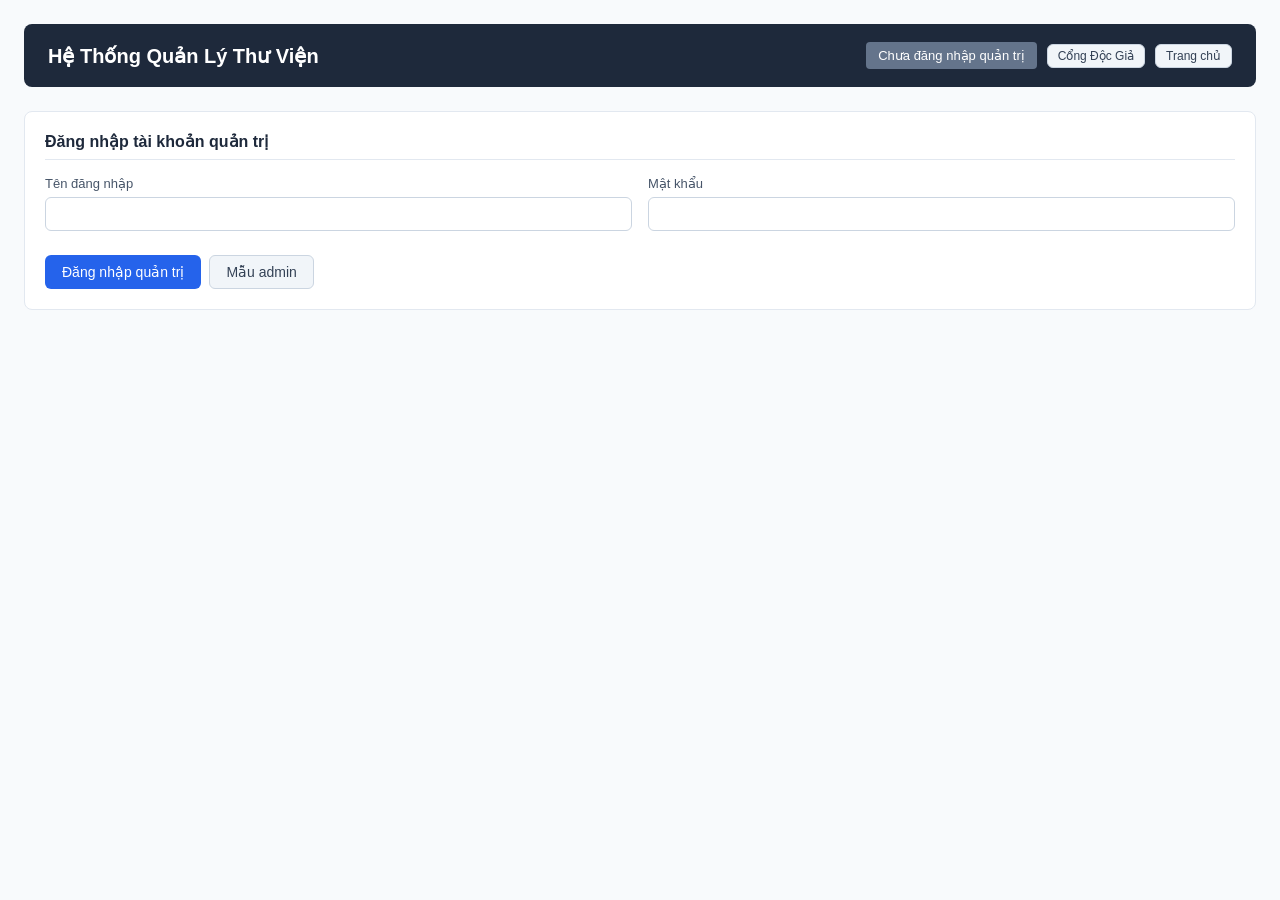
==== Frontend/admin/index.html @ 00b40236 "feat: add frontend web portals, styles, and architecture documentation" ====
<!DOCTYPE html>
<html lang="vi">
<head>
    <meta charset="UTF-8">
    <meta name="viewport" content="width=device-width, initial-scale=1.0">
    <title>Hệ Thống Quản Lý Thư Viện</title>
    <link rel="stylesheet" href="css/style.css">
</head>
<body>
    <div class="container">
        <!-- Thanh tieu de dau trang -->
        <header>
            <div>
                <h1>Hệ Thống Quản Lý Thư Viện</h1>
            </div>
            <div class="auth-bar">
                <span id="userStatus" class="badge badge-guest">Chưa đăng nhập</span>
                <button id="btnChangePasswordModal" class="btn btn-secondary btn-sm hidden" onclick="toggleChangePasswordCard()">Đổi mật khẩu</button>
                <button id="btnLogout" class="btn btn-secondary btn-sm hidden" onclick="handleLogout()">Đăng xuất</button>
                <a href="../user/index.html" class="btn btn-secondary btn-sm">Cổng Độc Giả</a>
                <a href="../index.html" class="btn btn-secondary btn-sm">Trang chủ</a>
            </div>
        </header>

        <!-- Thong bao phan hoi he thong -->
        <div id="notification" class="alert hidden"></div>

        <!-- Khoi dang nhap quan tri -->
        <div id="loginCard" class="card">
            <div class="card-title">Đăng nhập tài khoản quản trị</div>
            <form id="loginForm" onsubmit="handleLogin(event)">
                <div class="form-row">
                    <div class="form-group">
                        <label>Tên đăng nhập</label>
                        <input type="text" id="loginUsername" required autocomplete="username">
                    </div>
                    <div class="form-group">
                        <label>Mật khẩu</label>
                        <input type="password" id="loginPassword" required autocomplete="current-password">
                    </div>
                </div>
                <div class="btn-group">
                    <button type="submit" class="btn btn-primary">Đăng nhập quản trị</button>
                    <button type="button" class="btn btn-secondary" onclick="fillAdminAccount()">Mẫu admin</button>
                </div>
            </form>
        </div>

        <!-- Khoi doi mat khau -->
        <div id="changePasswordCard" class="card hidden">
            <div class="card-title">Đổi mật khẩu tài khoản quản trị</div>
            <form id="changePasswordForm" onsubmit="handleChangePassword(event)">
                <div class="form-row">
                    <div class="form-group">
                        <label>Mật khẩu hiện tại</label>
                        <input type="password" id="currentPassword" required>
                    </div>
                    <div class="form-group">
                        <label>Mật khẩu mới</label>
                        <input type="password" id="newPassword" required minlength="8">
                    </div>
                </div>
                <div class="btn-group">
                    <button type="submit" class="btn btn-primary">Xác nhận đổi</button>
                    <button type="button" class="btn btn-secondary" onclick="toggleChangePasswordCard()">Đóng</button>
                </div>
            </form>
        </div>

        <!-- Khu vuc quan tri chinh -->
        <div id="mainAdminSection" class="hidden">
            <!-- Thanh chuyen Tab chuc nang quan ly -->
            <div class="tabs">
                <button type="button" class="tab-btn active" id="tabBooksBtn" onclick="switchTab('books')">Quản lý Sách</button>
                <button type="button" class="tab-btn" id="tabBorrowsBtn" onclick="switchTab('borrows')">Quản lý Mượn Trả</button>
                <button type="button" class="tab-btn" id="tabMetaBtn" onclick="switchTab('meta')">Thể loại và Tác giả</button>
                <button type="button" class="tab-btn" id="tabStatsBtn" onclick="switchTab('stats')">Thống kê Báo cáo</button>
                <button type="button" class="tab-btn" id="tabUsersBtn" onclick="switchTab('users')">Quản lý Người dùng</button>
            </div>

            <!-- Tab 1: Quan ly sach -->
            <div id="tabBooksSection">
                <!-- Form them va cap nhat sach -->
                <div class="card">
                    <div id="formTitle" class="card-title">Thêm sách mới vào kho</div>
                    <form id="bookForm" onsubmit="handleSaveBook(event)">
                        <input type="hidden" id="bookId">
                        
                        <div class="form-row">
                            <div class="form-group">
                                <label>Tiêu đề sách</label>
                                <input type="text" id="bookTitle" required maxlength="200">
                            </div>
                            <div class="form-group">
                                <label>Mã ISBN</label>
                                <input type="text" id="bookISBN" required maxlength="20">
                            </div>
                            <div class="form-group">
                                <label>Thể loại</label>
                                <select id="bookCategoryId" required>
                                    <option value="">Chọn thể loại</option>
                                </select>
                            </div>
                        </div>

                        <div class="form-row">
                            <div class="form-group">
                                <label>Giá sách</label>
                                <input type="number" id="bookPrice" step="1000" min="1000" required>
                            </div>
                            <div class="form-group">
                                <label>Số lượng tồn kho</label>
                                <input type="number" id="bookQuantity" min="0" required>
                            </div>
                            <div class="form-group">
                                <label>Tác giả</label>
                                <select id="bookAuthorId" required>
                                    <option value="">Chọn tác giả</option>
                                </select>
                            </div>
                            <div class="form-group">
                                <label>Ngày xuất bản</label>
                                <input type="date" id="bookPublishedDate" required>
                            </div>
                        </div>

                        <div class="form-group">
                            <label>Mô tả tóm tắt</label>
                            <textarea id="bookDescription" rows="2" maxlength="500"></textarea>
                        </div>

                        <div class="btn-group">
                            <button type="submit" id="btnSaveBook" class="btn btn-primary">Lưu thông tin sách</button>
                            <button type="button" id="btnCancelEdit" class="btn btn-secondary hidden" onclick="resetBookForm()">Hủy chỉnh sửa</button>
                        </div>
                    </form>
                </div>

                <!-- Bang danh sach sach va cong cu loc -->
                <div class="card">
                    <div class="toolbar">
                        <div class="search-box">
                            <input type="text" id="searchKeyword" placeholder="Tìm theo tiêu đề sách">
                            <select id="sortOrder" style="width: 170px;">
                                <option value="">Sắp xếp mặc định</option>
                                <option value="Price asc">Giá tăng dần</option>
                                <option value="Price desc">Giá giảm dần</option>
                                <option value="Title asc">Tiêu đề A đến Z</option>
                            </select>
                            <button type="button" class="btn btn-primary" onclick="loadBooks()">Tìm kiếm</button>
                            <button type="button" class="btn btn-secondary" onclick="resetBookFilters()">Tải lại</button>
                        </div>
                        <div class="export-box">
                            <span>Xuất dữ liệu:</span>
                            <button type="button" class="btn btn-secondary btn-sm" onclick="fetchContent('application/json')">JSON</button>
                            <button type="button" class="btn btn-secondary btn-sm" onclick="fetchContent('application/xml')">XML</button>
                            <button type="button" class="btn btn-secondary btn-sm" onclick="fetchContent('text/csv')">CSV</button>
                        </div>
                    </div>

                    <div class="table-responsive">
                        <table>
                            <thead>
                                <tr>
                                    <th>Mã ID</th>
                                    <th>Tiêu đề</th>
                                    <th>Mã ISBN</th>
                                    <th>Thể loại</th>
                                    <th>Giá</th>
                                    <th>Tồn kho</th>
                                    <th>Tác giả</th>
                                    <th>Thao tác</th>
                                </tr>
                            </thead>
                            <tbody id="booksTableBody">
                                <tr>
                                    <td colspan="8" style="text-align: center; color: #64748b;">Đang tải dữ liệu kho sách...</td>
                                </tr>
                            </tbody>
                        </table>
                    </div>
                </div>

                <!-- Hop ket qua noi dung Content Negotiation -->
                <div class="card">
                    <div class="card-title">Kết quả phản hồi định dạng dữ liệu</div>
                    <pre id="apiOutput" class="output-pre">Chưa có yêu cầu xuất định dạng nào được thực hiện</pre>
                </div>
            </div>

            <!-- Tab 2: Quan ly muon tra -->
            <div id="tabBorrowsSection" class="card hidden">
                <div class="toolbar">
                    <button type="button" class="btn btn-secondary" onclick="loadBorrowRecords()">Làm mới danh sách phiếu mượn</button>
                </div>
                <div class="table-responsive">
                    <table>
                        <thead>
                            <tr>
                                <th>Mã phiếu</th>
                                <th>Người mượn</th>
                                <th>Tên sách</th>
                                <th>Ngày mượn</th>
                                <th>Hạn trả</th>
                                <th>Ngày trả thực tế</th>
                                <th>Trạng thái</th>
                                <th>Tiền phạt</th>
                                <th>Thao tác xử lý</th>
                            </tr>
                        </thead>
                        <tbody id="borrowsTableBody">
                            <tr>
                                <td colspan="9" style="text-align: center; color: #64748b;">Đang tải danh sách phiếu...</td>
                            </tr>
                        </tbody>
                    </table>
                </div>
            </div>

            <!-- Tab 3: The loai va Tac gia -->
            <div id="tabMetaSection" class="hidden">
                <div class="two-col-grid">
                    <!-- Quan ly the loai -->
                    <div class="card">
                        <div class="card-title">Quản lý Thể loại sách</div>
                        <form id="categoryForm" onsubmit="handleAddCategory(event)">
                            <div class="form-group">
                                <label>Tên thể loại</label>
                                <input type="text" id="catName" required maxlength="100">
                            </div>
                            <div class="form-group">
                                <label>Mô tả thể loại</label>
                                <input type="text" id="catDescription" maxlength="255">
                            </div>
                            <button type="submit" class="btn btn-primary btn-sm">Thêm thể loại mới</button>
                        </form>
                        <div class="table-responsive" style="margin-top: 16px;">
                            <table>
                                <thead>
                                    <tr>
                                        <th>Mã ID</th>
                                        <th>Tên thể loại</th>
                                        <th>Số sách</th>
                                        <th>Thao tác</th>
                                    </tr>
                                </thead>
                                <tbody id="categoriesTableBody">
                                    <tr><td colspan="4" style="text-align: center;">Đang tải...</td></tr>
                                </tbody>
                            </table>
                        </div>
                    </div>

                    <!-- Quan ly tac gia -->
                    <div class="card">
                        <div class="card-title">Quản lý Tác giả sách</div>
                        <form id="authorForm" onsubmit="handleAddAuthor(event)">
                            <div class="form-group">
                                <label>Tên tác giả</label>
                                <input type="text" id="authorFullName" required maxlength="100">
                            </div>
                            <div class="form-group">
                                <label>Tiểu sử</label>
                                <input type="text" id="authorBio" maxlength="500">
                            </div>
                            <button type="submit" class="btn btn-primary btn-sm">Thêm tác giả mới</button>
                        </form>
                        <div class="table-responsive" style="margin-top: 16px;">
                            <table>
                                <thead>
                                    <tr>
                                        <th>Mã ID</th>
                                        <th>Họ tên tác giả</th>
                                        <th>Số sách</th>
                                        <th>Thao tác</th>
                                    </tr>
                                </thead>
                                <tbody id="authorsTableBody">
                                    <tr><td colspan="4" style="text-align: center;">Đang tải...</td></tr>
                                </tbody>
                            </table>
                        </div>
                    </div>
                </div>
            </div>

            <!-- Tab 4: Thong ke bao cao -->
            <div id="tabStatsSection" class="card hidden">
                <div class="toolbar">
                    <button type="button" class="btn btn-secondary" onclick="loadStatistics()">Cập nhật số liệu thống kê</button>
                </div>
                <div id="statsContainer">
                    <p style="color: #64748b;">Nhấn cập nhật số liệu để xem thống kê toàn hệ thống.</p>
                </div>
            </div>

            <!-- Tab 5: Quan ly nguoi dung -->
            <div id="tabUsersSection" class="card hidden">
                <div class="toolbar">
                    <button type="button" class="btn btn-secondary" onclick="loadUsers()">Tải danh sách tài khoản</button>
                </div>
                <div class="table-responsive">
                    <table>
                        <thead>
                            <tr>
                                <th>Mã ID</th>
                                <th>Tên đăng nhập</th>
                                <th>Email</th>
                                <th>Họ tên</th>
                                <th>Vai trò</th>
                                <th>Thao tác phân quyền</th>
                            </tr>
                        </thead>
                        <tbody id="usersTableBody">
                            <tr>
                                <td colspan="6" style="text-align: center; color: #64748b;">Đang tải danh sách tài khoản...</td>
                            </tr>
                        </tbody>
                    </table>
                </div>
            </div>
        </div>
    </div>

    <!-- Script xu ly giao dien quan tri -->
    <script src="js/admin-core.js"></script>
    <script src="js/admin-books.js"></script>
</body>
</html>
---- Frontend/admin/css/style.css ----
/* CSS cho He thong Quan ly Thu vien - Admin */
* {
    box-sizing: border-box;
    margin: 0;
    padding: 0;
    font-family: -apple-system, BlinkMacSystemFont, "Segoe UI", Roboto, Helvetica, Arial, sans-serif;
}

body {
    background-color: #f8fafc;
    color: #0f172a;
    padding: 24px;
}

.container {
    max-width: 1300px;
    margin: 0 auto;
}

header {
    background: #1e293b;
    color: #ffffff;
    padding: 18px 24px;
    border-radius: 8px;
    margin-bottom: 24px;
    display: flex;
    justify-content: space-between;
    align-items: center;
}

h1 {
    font-size: 20px;
    font-weight: 600;
}

.auth-bar {
    display: flex;
    gap: 10px;
    align-items: center;
}

.badge {
    padding: 6px 12px;
    border-radius: 4px;
    font-size: 13px;
    font-weight: 500;
}

.badge-admin {
    background: #ef4444;
    color: #ffffff;
}

.badge-user {
    background: #3b82f6;
    color: #ffffff;
}

.badge-guest {
    background: #64748b;
    color: #ffffff;
}

.badge-active {
    background: #fef3c7;
    color: #92400e;
}

.badge-returned {
    background: #dcfce7;
    color: #166534;
}

.badge-overdue {
    background: #fee2e2;
    color: #991b1b;
}

.alert {
    padding: 12px 16px;
    border-radius: 6px;
    margin-bottom: 20px;
    font-size: 14px;
    font-weight: 500;
}

.alert-success {
    background-color: #dcfce7;
    color: #166534;
    border: 1px solid #86efac;
}

.alert-error {
    background-color: #fee2e2;
    color: #991b1b;
    border: 1px solid #fca5a5;
}

.card {
    background: #ffffff;
    padding: 20px;
    border-radius: 8px;
    border: 1px solid #e2e8f0;
    margin-bottom: 24px;
}

.card-title {
    font-size: 16px;
    font-weight: 600;
    margin-bottom: 16px;
    color: #1e293b;
    border-bottom: 1px solid #e2e8f0;
    padding-bottom: 8px;
}

.form-row {
    display: grid;
    grid-template-columns: repeat(auto-fit, minmax(200px, 1fr));
    gap: 16px;
}

.form-group {
    margin-bottom: 14px;
}

label {
    display: block;
    margin-bottom: 6px;
    font-size: 13px;
    font-weight: 500;
    color: #475569;
}

input, select, textarea {
    width: 100%;
    padding: 8px 12px;
    border: 1px solid #cbd5e1;
    border-radius: 6px;
    font-size: 14px;
    outline: none;
}

input:focus, select:focus, textarea:focus {
    border-color: #2563eb;
}

.btn {
    padding: 8px 16px;
    border-radius: 6px;
    font-size: 14px;
    font-weight: 500;
    cursor: pointer;
    border: 1px solid transparent;
    text-decoration: none;
    display: inline-block;
    text-align: center;
}

.btn-primary {
    background: #2563eb;
    color: #ffffff;
}

.btn-primary:hover {
    background: #1d4ed8;
}

.btn-secondary {
    background: #f1f5f9;
    color: #334155;
    border-color: #cbd5e1;
}

.btn-secondary:hover {
    background: #e2e8f0;
}

.btn-danger {
    background: #dc2626;
    color: #ffffff;
}

.btn-danger:hover {
    background: #b91c1c;
}

.btn-sm {
    padding: 4px 10px;
    font-size: 12px;
}

.btn-group {
    display: flex;
    gap: 8px;
    margin-top: 10px;
}

.tabs {
    display: flex;
    gap: 8px;
    margin-bottom: 20px;
    border-bottom: 2px solid #e2e8f0;
    padding-bottom: 8px;
}

.tab-btn {
    padding: 10px 18px;
    background: #f1f5f9;
    border: none;
    border-radius: 6px;
    font-size: 14px;
    font-weight: 600;
    cursor: pointer;
    color: #475569;
}

.tab-btn.active {
    background: #1e293b;
    color: #ffffff;
}

.toolbar {
    display: flex;
    justify-content: space-between;
    align-items: center;
    gap: 12px;
    margin-bottom: 16px;
    flex-wrap: wrap;
}

.search-box {
    display: flex;
    gap: 8px;
    flex: 1;
    min-width: 300px;
}

.export-box {
    display: flex;
    gap: 6px;
    align-items: center;
    font-size: 13px;
    color: #475569;
}

.table-responsive {
    overflow-x: auto;
}

table {
    width: 100%;
    border-collapse: collapse;
    font-size: 13px;
    text-align: left;
}

th, td {
    padding: 10px 12px;
    border-bottom: 1px solid #e2e8f0;
}

th {
    background: #f8fafc;
    color: #334155;
    font-weight: 600;
}

tr:hover {
    background: #f8fafc;
}

.stats-grid {
    display: grid;
    grid-template-columns: repeat(auto-fit, minmax(200px, 1fr));
    gap: 16px;
    margin-top: 16px;
}

.stat-item {
    background: #f8fafc;
    border: 1px solid #e2e8f0;
    border-radius: 8px;
    padding: 16px;
    text-align: center;
}

.stat-number {
    font-size: 26px;
    font-weight: 700;
    color: #2563eb;
    margin-bottom: 4px;
}

.stat-label {
    font-size: 13px;
    color: #64748b;
    font-weight: 500;
}

.two-col-grid {
    display: grid;
    grid-template-columns: 1fr 1fr;
    gap: 24px;
}

.output-pre {
    background: #0f172a;
    color: #38bdf8;
    padding: 12px;
    border-radius: 6px;
    font-size: 12px;
    overflow-x: auto;
    max-height: 250px;
    white-space: pre-wrap;
    word-break: break-all;
}

.hidden {
    display: none !important;
}

@media (max-width: 900px) {
    .two-col-grid {
        grid-template-columns: 1fr;
    }
}
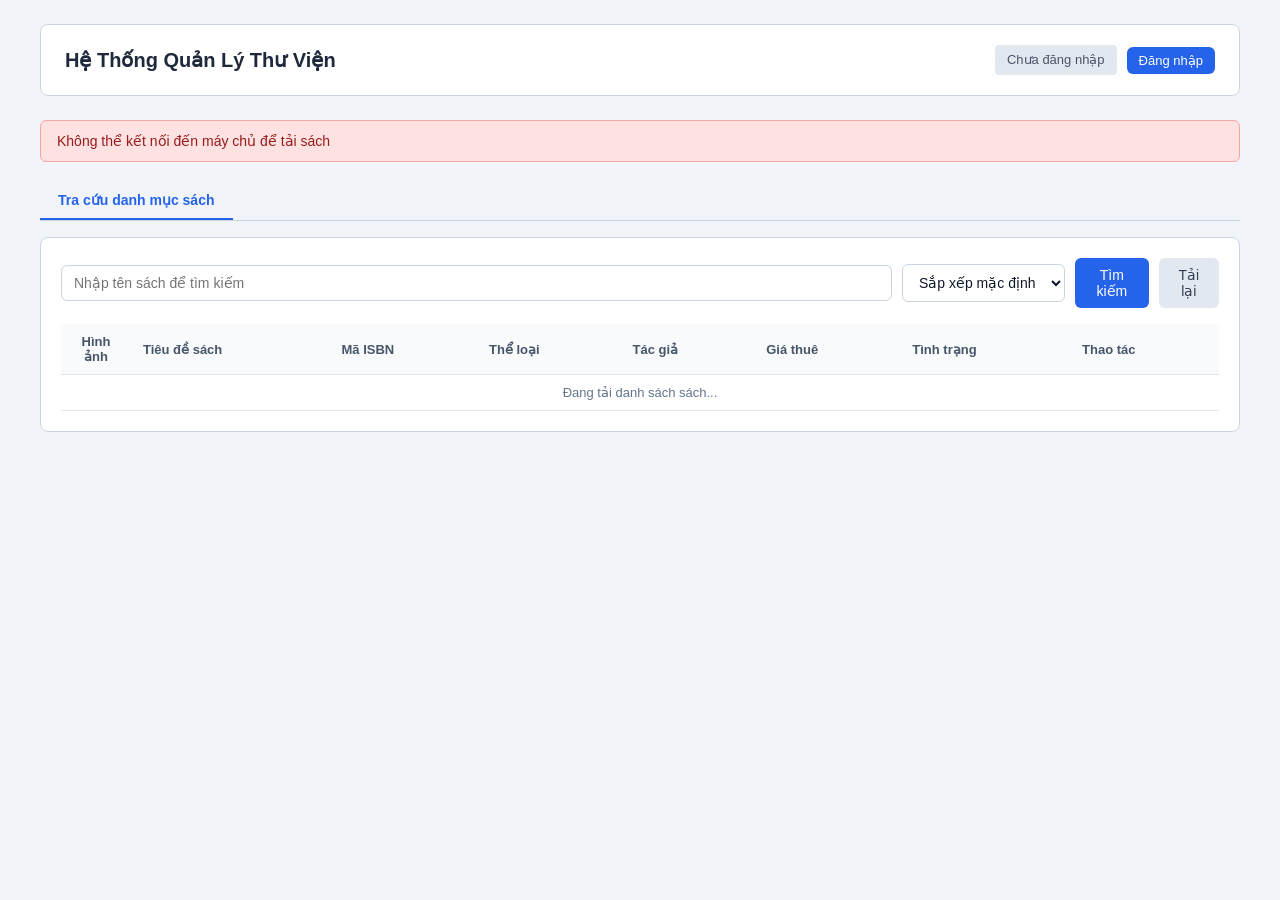
==== commit 2a9c5b97: "feat: initialize project structure with backend API controllers, DTOs, entities, and frontend portal" ====
--- a/Frontend/admin/index.html
+++ b/Frontend/admin/index.html
@@ -1,11 +1,13 @@
 <!DOCTYPE html>
 <html lang="vi">
+
 <head>
     <meta charset="UTF-8">
     <meta name="viewport" content="width=device-width, initial-scale=1.0">
     <title>Hệ Thống Quản Lý Thư Viện</title>
     <link rel="stylesheet" href="css/style.css">
 </head>
+
 <body>
     <div class="container">
         <!-- Thanh tieu de dau trang -->
@@ -15,36 +17,16 @@
             </div>
             <div class="auth-bar">
                 <span id="userStatus" class="badge badge-guest">Chưa đăng nhập</span>
-                <button id="btnChangePasswordModal" class="btn btn-secondary btn-sm hidden" onclick="toggleChangePasswordCard()">Đổi mật khẩu</button>
-                <button id="btnLogout" class="btn btn-secondary btn-sm hidden" onclick="handleLogout()">Đăng xuất</button>
-                <a href="../user/index.html" class="btn btn-secondary btn-sm">Cổng Độc Giả</a>
+                <button id="btnChangePasswordModal" class="btn btn-secondary btn-sm hidden"
+                    onclick="toggleChangePasswordCard()">Đổi mật khẩu</button>
+                <button id="btnLogout" class="btn btn-secondary btn-sm hidden" onclick="handleLogout()">Đăng
+                    xuất</button>
                 <a href="../index.html" class="btn btn-secondary btn-sm">Trang chủ</a>
             </div>
         </header>
 
         <!-- Thong bao phan hoi he thong -->
         <div id="notification" class="alert hidden"></div>
-
-        <!-- Khoi dang nhap quan tri -->
-        <div id="loginCard" class="card">
-            <div class="card-title">Đăng nhập tài khoản quản trị</div>
-            <form id="loginForm" onsubmit="handleLogin(event)">
-                <div class="form-row">
-                    <div class="form-group">
-                        <label>Tên đăng nhập</label>
-                        <input type="text" id="loginUsername" required autocomplete="username">
-                    </div>
-                    <div class="form-group">
-                        <label>Mật khẩu</label>
-                        <input type="password" id="loginPassword" required autocomplete="current-password">
-                    </div>
-                </div>
-                <div class="btn-group">
-                    <button type="submit" class="btn btn-primary">Đăng nhập quản trị</button>
-                    <button type="button" class="btn btn-secondary" onclick="fillAdminAccount()">Mẫu admin</button>
-                </div>
-            </form>
-        </div>
 
         <!-- Khoi doi mat khau -->
         <div id="changePasswordCard" class="card hidden">
@@ -68,14 +50,19 @@
         </div>
 
         <!-- Khu vuc quan tri chinh -->
-        <div id="mainAdminSection" class="hidden">
+        <div id="mainAdminSection">
             <!-- Thanh chuyen Tab chuc nang quan ly -->
             <div class="tabs">
-                <button type="button" class="tab-btn active" id="tabBooksBtn" onclick="switchTab('books')">Quản lý Sách</button>
-                <button type="button" class="tab-btn" id="tabBorrowsBtn" onclick="switchTab('borrows')">Quản lý Mượn Trả</button>
-                <button type="button" class="tab-btn" id="tabMetaBtn" onclick="switchTab('meta')">Thể loại và Tác giả</button>
-                <button type="button" class="tab-btn" id="tabStatsBtn" onclick="switchTab('stats')">Thống kê Báo cáo</button>
-                <button type="button" class="tab-btn" id="tabUsersBtn" onclick="switchTab('users')">Quản lý Người dùng</button>
+                <button type="button" class="tab-btn active" id="tabBooksBtn" onclick="switchTab('books')">Quản lý
+                    Sách</button>
+                <button type="button" class="tab-btn" id="tabBorrowsBtn" onclick="switchTab('borrows')">Quản lý Mượn
+                    Trả</button>
+                <button type="button" class="tab-btn" id="tabMetaBtn" onclick="switchTab('meta')">Thể loại và Tác
+                    giả</button>
+                <button type="button" class="tab-btn" id="tabStatsBtn" onclick="switchTab('stats')">Thống kê Báo
+                    cáo</button>
+                <button type="button" class="tab-btn" id="tabUsersBtn" onclick="switchTab('users')">Quản lý Người
+                    dùng</button>
             </div>
 
             <!-- Tab 1: Quan ly sach -->
@@ -85,7 +72,7 @@
                     <div id="formTitle" class="card-title">Thêm sách mới vào kho</div>
                     <form id="bookForm" onsubmit="handleSaveBook(event)">
                         <input type="hidden" id="bookId">
-                        
+
                         <div class="form-row">
                             <div class="form-group">
                                 <label>Tiêu đề sách</label>
@@ -124,14 +111,21 @@
                             </div>
                         </div>
 
-                        <div class="form-group">
-                            <label>Mô tả tóm tắt</label>
-                            <textarea id="bookDescription" rows="2" maxlength="500"></textarea>
+                        <div class="form-row">
+                            <div class="form-group">
+                                <label>Đường dẫn hình ảnh bìa</label>
+                                <input type="text" id="bookImageUrl" placeholder="Ví dụ: images/books/book-1.svg" maxlength="500">
+                            </div>
+                            <div class="form-group">
+                                <label>Mô tả tóm tắt</label>
+                                <textarea id="bookDescription" rows="2" maxlength="500"></textarea>
+                            </div>
                         </div>
 
                         <div class="btn-group">
                             <button type="submit" id="btnSaveBook" class="btn btn-primary">Lưu thông tin sách</button>
-                            <button type="button" id="btnCancelEdit" class="btn btn-secondary hidden" onclick="resetBookForm()">Hủy chỉnh sửa</button>
+                            <button type="button" id="btnCancelEdit" class="btn btn-secondary hidden"
+                                onclick="resetBookForm()">Hủy chỉnh sửa</button>
                         </div>
                     </form>
                 </div>
@@ -148,13 +142,17 @@
                                 <option value="Title asc">Tiêu đề A đến Z</option>
                             </select>
                             <button type="button" class="btn btn-primary" onclick="loadBooks()">Tìm kiếm</button>
-                            <button type="button" class="btn btn-secondary" onclick="resetBookFilters()">Tải lại</button>
+                            <button type="button" class="btn btn-secondary" onclick="resetBookFilters()">Tải
+                                lại</button>
                         </div>
                         <div class="export-box">
                             <span>Xuất dữ liệu:</span>
-                            <button type="button" class="btn btn-secondary btn-sm" onclick="fetchContent('application/json')">JSON</button>
-                            <button type="button" class="btn btn-secondary btn-sm" onclick="fetchContent('application/xml')">XML</button>
-                            <button type="button" class="btn btn-secondary btn-sm" onclick="fetchContent('text/csv')">CSV</button>
+                            <button type="button" class="btn btn-secondary btn-sm"
+                                onclick="fetchContent('application/json')">JSON</button>
+                            <button type="button" class="btn btn-secondary btn-sm"
+                                onclick="fetchContent('application/xml')">XML</button>
+                            <button type="button" class="btn btn-secondary btn-sm"
+                                onclick="fetchContent('text/csv')">CSV</button>
                         </div>
                     </div>
 
@@ -174,24 +172,21 @@
                             </thead>
                             <tbody id="booksTableBody">
                                 <tr>
-                                    <td colspan="8" style="text-align: center; color: #64748b;">Đang tải dữ liệu kho sách...</td>
+                                    <td colspan="8" style="text-align: center; color: #64748b;">Đang tải dữ liệu kho
+                                        sách...</td>
                                 </tr>
                             </tbody>
                         </table>
                     </div>
                 </div>
 
-                <!-- Hop ket qua noi dung Content Negotiation -->
-                <div class="card">
-                    <div class="card-title">Kết quả phản hồi định dạng dữ liệu</div>
-                    <pre id="apiOutput" class="output-pre">Chưa có yêu cầu xuất định dạng nào được thực hiện</pre>
-                </div>
             </div>
 
             <!-- Tab 2: Quan ly muon tra -->
             <div id="tabBorrowsSection" class="card hidden">
                 <div class="toolbar">
-                    <button type="button" class="btn btn-secondary" onclick="loadBorrowRecords()">Làm mới danh sách phiếu mượn</button>
+                    <button type="button" class="btn btn-secondary" onclick="loadBorrowRecords()">Làm mới danh sách
+                        phiếu mượn</button>
                 </div>
                 <div class="table-responsive">
                     <table>
@@ -210,7 +205,8 @@
                         </thead>
                         <tbody id="borrowsTableBody">
                             <tr>
-                                <td colspan="9" style="text-align: center; color: #64748b;">Đang tải danh sách phiếu...</td>
+                                <td colspan="9" style="text-align: center; color: #64748b;">Đang tải danh sách phiếu...
+                                </td>
                             </tr>
                         </tbody>
                     </table>
@@ -245,7 +241,9 @@
                                     </tr>
                                 </thead>
                                 <tbody id="categoriesTableBody">
-                                    <tr><td colspan="4" style="text-align: center;">Đang tải...</td></tr>
+                                    <tr>
+                                        <td colspan="4" style="text-align: center;">Đang tải...</td>
+                                    </tr>
                                 </tbody>
                             </table>
                         </div>
@@ -276,7 +274,9 @@
                                     </tr>
                                 </thead>
                                 <tbody id="authorsTableBody">
-                                    <tr><td colspan="4" style="text-align: center;">Đang tải...</td></tr>
+                                    <tr>
+                                        <td colspan="4" style="text-align: center;">Đang tải...</td>
+                                    </tr>
                                 </tbody>
                             </table>
                         </div>
@@ -287,7 +287,8 @@
             <!-- Tab 4: Thong ke bao cao -->
             <div id="tabStatsSection" class="card hidden">
                 <div class="toolbar">
-                    <button type="button" class="btn btn-secondary" onclick="loadStatistics()">Cập nhật số liệu thống kê</button>
+                    <button type="button" class="btn btn-secondary" onclick="loadStatistics()">Cập nhật số liệu thống
+                        kê</button>
                 </div>
                 <div id="statsContainer">
                     <p style="color: #64748b;">Nhấn cập nhật số liệu để xem thống kê toàn hệ thống.</p>
@@ -305,20 +306,117 @@
                             <tr>
                                 <th>Mã ID</th>
                                 <th>Tên đăng nhập</th>
+                                <th>Họ tên</th>
                                 <th>Email</th>
-                                <th>Họ tên</th>
                                 <th>Vai trò</th>
-                                <th>Thao tác phân quyền</th>
+                                <th>Ngày tạo</th>
+                                <th>Thao tác</th>
                             </tr>
                         </thead>
                         <tbody id="usersTableBody">
                             <tr>
-                                <td colspan="6" style="text-align: center; color: #64748b;">Đang tải danh sách tài khoản...</td>
+                                <td colspan="7" style="text-align: center; color: #64748b;">Đang tải danh sách tài khoản...</td>
                             </tr>
                         </tbody>
                     </table>
                 </div>
             </div>
+        </div>
+    </div>
+
+    <!-- Hop thoai xem chi tiet nguoi dung -->
+    <div id="userDetailModal" class="modal-overlay hidden" onclick="handleUserModalOverlayClick(event, 'userDetailModal')">
+        <div class="modal-content">
+            <div class="modal-header">
+                <h3>Chi tiết tài khoản người dùng</h3>
+                <button type="button" class="btn-close" onclick="closeUserDetailModal()">&times;</button>
+            </div>
+            <div class="detail-grid">
+                <div class="detail-row">
+                    <span class="detail-label">Mã ID:</span>
+                    <span id="detailUserId" class="detail-value">-</span>
+                </div>
+                <div class="detail-row">
+                    <span class="detail-label">Tên đăng nhập:</span>
+                    <strong id="detailUserUsername" class="detail-value">-</strong>
+                </div>
+                <div class="detail-row">
+                    <span class="detail-label">Họ và tên:</span>
+                    <span id="detailUserFullName" class="detail-value">-</span>
+                </div>
+                <div class="detail-row">
+                    <span class="detail-label">Email:</span>
+                    <span id="detailUserEmail" class="detail-value">-</span>
+                </div>
+                <div class="detail-row">
+                    <span class="detail-label">Vai trò:</span>
+                    <span id="detailUserRole" class="detail-value">-</span>
+                </div>
+                <div class="detail-row">
+                    <span class="detail-label">Ngày tạo tài khoản:</span>
+                    <span id="detailUserCreatedAt" class="detail-value">-</span>
+                </div>
+                <div class="detail-row">
+                    <span class="detail-label">Tổng lượt mượn:</span>
+                    <span id="detailUserTotalBorrowed" class="detail-value">-</span>
+                </div>
+                <div class="detail-row">
+                    <span class="detail-label">Đang mượn:</span>
+                    <span id="detailUserCurrentlyBorrowing" class="detail-value">-</span>
+                </div>
+                <div class="detail-row">
+                    <span class="detail-label">Phiếu quá hạn:</span>
+                    <span id="detailUserOverdueCount" class="detail-value">-</span>
+                </div>
+                <div class="detail-row">
+                    <span class="detail-label">Tổng tiền phạt:</span>
+                    <span id="detailUserTotalFines" class="detail-value" style="color: #dc2626; font-weight: 600;">-</span>
+                </div>
+            </div>
+            <div class="btn-group">
+                <button type="button" id="btnSwitchToEditUser" class="btn btn-primary" style="flex: 1;">Chỉnh sửa tài khoản</button>
+                <button type="button" class="btn btn-secondary" onclick="closeUserDetailModal()">Đóng</button>
+            </div>
+        </div>
+    </div>
+
+    <!-- Hop thoai chinh sua thong tin nguoi dung -->
+    <div id="editUserModal" class="modal-overlay hidden" onclick="handleUserModalOverlayClick(event, 'editUserModal')">
+        <div class="modal-content">
+            <div class="modal-header">
+                <h3>Chỉnh sửa thông tin người dùng</h3>
+                <button type="button" class="btn-close" onclick="closeEditUserModal()">&times;</button>
+            </div>
+            <form id="editUserForm" onsubmit="handleSaveUser(event)">
+                <input type="hidden" id="editUserId">
+                <div class="form-group">
+                    <label>Tên đăng nhập</label>
+                    <input type="text" id="editUsername" readonly style="background-color: #f1f5f9; font-weight: 600;">
+                </div>
+                <div class="form-group">
+                    <label>Họ và tên</label>
+                    <input type="text" id="editFullName" required minlength="2" maxlength="100">
+                </div>
+                <div class="form-group">
+                    <label>Email</label>
+                    <input type="email" id="editEmail" required maxlength="100">
+                </div>
+                <div class="form-group">
+                    <label>Vai trò</label>
+                    <select id="editRole">
+                        <option value="User">User</option>
+                        <option value="Admin">Admin</option>
+                    </select>
+                </div>
+                <div class="form-group">
+                    <label>Mật khẩu mới</label>
+                    <input type="password" id="editPassword" placeholder="Để trống nếu giữ nguyên mật khẩu cũ" minlength="8">
+                </div>
+                <div class="btn-group">
+                    <button type="submit" class="btn btn-primary" style="flex: 1;">Lưu thay đổi</button>
+                    <button type="button" class="btn btn-secondary" onclick="closeEditUserModal()">Hủy</button>
+                </div>
+            </form>
         </div>
     </div>
 
@@ -326,4 +424,5 @@
     <script src="js/admin-core.js"></script>
     <script src="js/admin-books.js"></script>
 </body>
+
 </html>
--- a/Frontend/admin/css/style.css
+++ b/Frontend/admin/css/style.css
@@ -40,10 +40,14 @@
 }
 
 .badge {
+    display: inline-block;
     padding: 6px 12px;
     border-radius: 4px;
     font-size: 13px;
     font-weight: 500;
+    white-space: nowrap;
+    text-align: center;
+    line-height: 1.4;
 }
 
 .badge-admin {
@@ -303,16 +307,87 @@
     gap: 24px;
 }
 
-.output-pre {
-    background: #0f172a;
-    color: #38bdf8;
-    padding: 12px;
-    border-radius: 6px;
-    font-size: 12px;
-    overflow-x: auto;
-    max-height: 250px;
-    white-space: pre-wrap;
-    word-break: break-all;
+.modal-overlay {
+    position: fixed;
+    top: 0;
+    left: 0;
+    right: 0;
+    bottom: 0;
+    background-color: rgba(15, 23, 42, 0.5);
+    display: flex;
+    justify-content: center;
+    align-items: center;
+    z-index: 1000;
+    padding: 16px;
+}
+
+.modal-content {
+    background: #ffffff;
+    border-radius: 8px;
+    border: 1px solid #cbd5e1;
+    width: 100%;
+    max-width: 520px;
+    padding: 24px;
+    box-shadow: 0 10px 25px -5px rgba(0, 0, 0, 0.15);
+}
+
+.modal-header {
+    display: flex;
+    justify-content: space-between;
+    align-items: center;
+    margin-bottom: 16px;
+    border-bottom: 1px solid #e2e8f0;
+    padding-bottom: 8px;
+}
+
+.modal-header h3 {
+    font-size: 16px;
+    font-weight: 600;
+    color: #1e293b;
+}
+
+.btn-close {
+    background: none;
+    border: none;
+    font-size: 22px;
+    color: #64748b;
+    cursor: pointer;
+    line-height: 1;
+}
+
+.btn-close:hover {
+    color: #0f172a;
+}
+
+.detail-grid {
+    display: flex;
+    flex-direction: column;
+    gap: 10px;
+    margin-bottom: 16px;
+}
+
+.detail-row {
+    display: flex;
+    font-size: 13px;
+    line-height: 1.5;
+}
+
+.detail-label {
+    width: 140px;
+    font-weight: 600;
+    color: #475569;
+    flex-shrink: 0;
+}
+
+.detail-value {
+    color: #0f172a;
+    flex: 1;
+}
+
+.btn-group {
+    display: flex;
+    gap: 10px;
+    margin-top: 16px;
 }
 
 .hidden {
